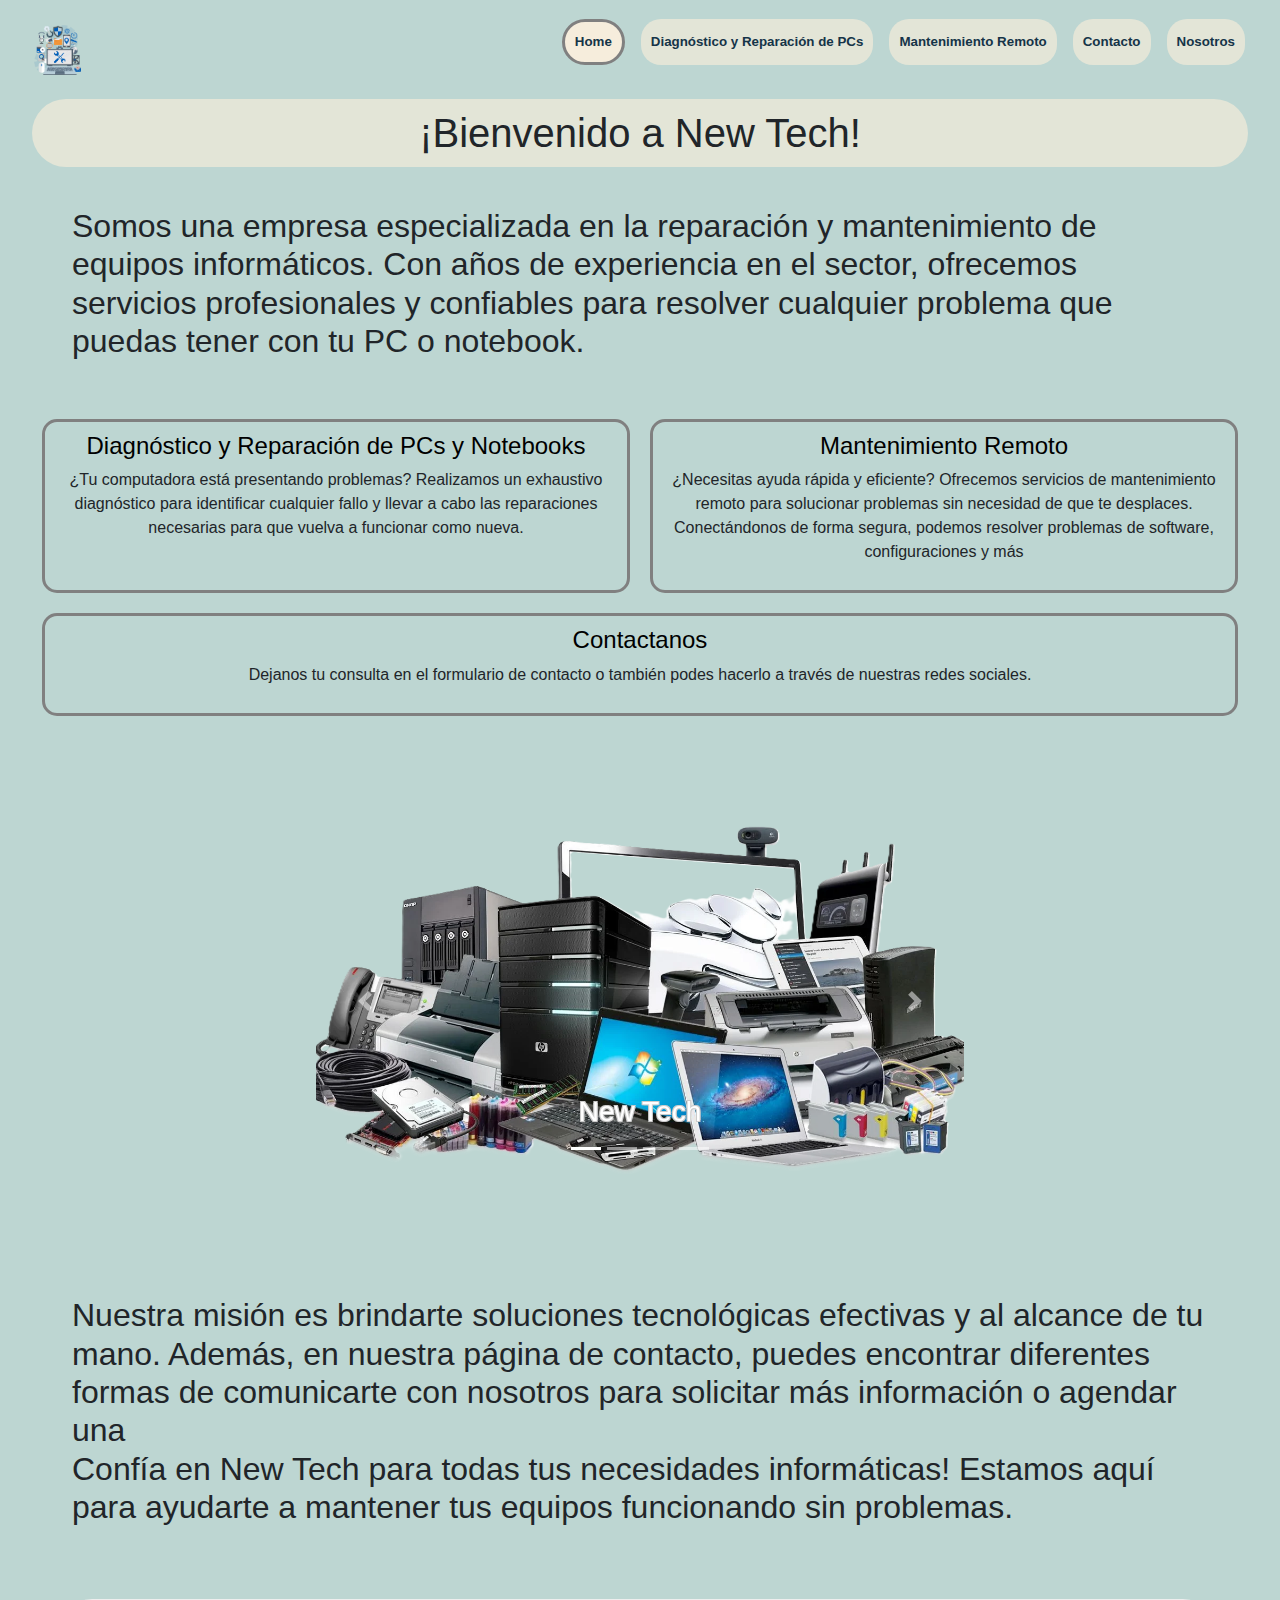
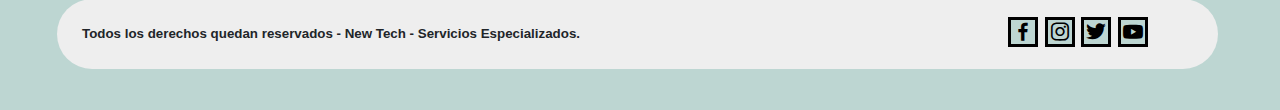
==== index.html @ 6cedea9d "Se agrega la pagina Nosotros para aplicar json" ====
<!DOCTYPE html>
<html lang="en">
<head>
    <meta charset="UTF-8">
    <meta name="viewport" content="width=device-width, initial-scale=1.0">
    <title>New Tech</title>
    <!-- AGREGO LOS ESTILOS DE ICONOS -->
    <link href='https://unpkg.com/boxicons@2.1.4/css/boxicons.min.css' rel='stylesheet'>
    <!-- AGREGO LOS ESTILOS DE BOOTSTRAP  -->
    <link rel="stylesheet" href="https://maxcdn.bootstrapcdn.com/bootstrap/4.5.2/css/bootstrap.min.css">
    <script src="https://ajax.googleapis.com/ajax/libs/jquery/3.5.1/jquery.min.js"></script>
    <script src="https://cdnjs.cloudflare.com/ajax/libs/popper.js/1.16.0/umd/popper.min.js"></script>
    <script src="https://maxcdn.bootstrapcdn.com/bootstrap/4.5.2/js/bootstrap.min.js"></script>
    <!-- AGREGO LOS ESTILOS DEL EQUIPO -->
    <link rel="stylesheet" href="./css/estilos.css">
    <link rel="stylesheet" href="./css/estilos_footer.css">
    <link rel="stylesheet" href="./css/estilos_nav.css">
</head>
<body>
    
    <header id="Inicio">
        <nav>
            <a href="./index.html" id="logo_link"><div id="logo_contenedor"></div></a>
            <ul>
                <li><a class="nav_actual">Home</a></li>
                <li><a class="nav" href="./pages/diagnostico.html">Diagnóstico y Reparación de PCs</a></li>
                <li><a class="nav" href="./pages/mantenimiento.html">Mantenimiento Remoto</a></li>
                <!-- <li><a class="nav" href="./pages/tecnico_domicilio.html">Técnico a Domicilio</a></li>
                <li><a class="nav" href="./pages/venta_accesorios.html">Venta de Accesorios</a></li> -->
                <li><a class="nav" href="./pages/contacto.html">Contacto</a></li>
                <li><a class="nav" href="./pages/nosotros.html">Nosotros</a></li>
            </ul>
        </nav>

        <h1>¡Bienvenido a New Tech!</h1>
    </header>
    
    <main>
        <article class="sumario">
            <h2>
                Somos una empresa especializada en la reparación y mantenimiento de equipos informáticos. Con años de experiencia en el sector, ofrecemos servicios profesionales y confiables para resolver cualquier problema que puedas tener con tu PC o notebook.
            </h2>
        </article>
        <!-- SECIONES - POR AHORA SOLO ESAS 3, PERO SE VAN A AGREGAR 2 MAS -->
        <div class="contenedor">
            <article>                
                <a href="./pages/diagnostico.html" class="enlace-sin-hipervinculo"><h4>Diagnóstico y Reparación de PCs y Notebooks</h4></a>
                <p>¿Tu computadora está presentando problemas? Realizamos un exhaustivo diagnóstico para identificar cualquier fallo y llevar a cabo las reparaciones necesarias para que vuelva a funcionar como nueva.</p>
            </article>
            <article>
                <a href="./pages/mantenimiento.html" class="enlace-sin-hipervinculo"><h4>Mantenimiento Remoto</h4></a>
                <p>¿Necesitas ayuda rápida y eficiente? Ofrecemos servicios de mantenimiento remoto para solucionar problemas sin necesidad de que te desplaces. Conectándonos de forma segura, podemos resolver problemas de software, configuraciones y más</p>
            </article>
            <!-- <article>
                <a href="./pages/tecnico_domicilio.html" class="enlace-sin-hipervinculo"><h4>Técnico a Domicilio</h4></a>
                <p>Texto para Técnico a Domicilio.</p>
            </article>
            <article>
                <a href="./pages/venta_accesorios.html" class="enlace-sin-hipervinculo"><h4>Venta de Accesorios</h4></a>
                <p>Texto para Venta de Accesorios.</p>
            </article> -->
            <article>
                <a href="./pages/contacto.html" class="enlace-sin-hipervinculo"><h4>Contactanos</h4></a>
                <p>Dejanos tu consulta en el formulario de contacto o también podes hacerlo a través de nuestras redes sociales.</p>
            </article>
        </div>

        <!-- CARRUSEL -->
        <div class="carrusel-container">
            <div id="carrusel-home" class="carousel slide" data-ride="carousel" data-interval="2500">
                <ul class="carousel-indicators">
                    <li data-target="#carrusel-home" data-slide-to="0" class="active"></li>
                    <li data-target="#carrusel-home" data-slide-to="1"></li>
                    <li data-target="#carrusel-home" data-slide-to="2"></li>
                    <li data-target="#carrusel-home" data-slide-to="3"></li>
                </ul>
                <div class="carousel-inner">
                    <div class="carousel-item active">
                        <img src="./img/Todos_componentes.png" alt="Home">
                        <div class="carousel-caption">
                            <a href="index.html" class="enlace-sin-hipervinculo">
                                <h3>New Tech</h3>
                            </a>
                            <!-- <p>Más de 10 años de experiencia en el sector.</p> -->
                        </div>
                    </div>
                    <div class="carousel-item">
                        <img src="./img/reparacion_pc.jpg" alt="Diag_y_reparacion">
                        <div class="carousel-caption">
                            <a href="./pages/diagnostico.html" class="enlace-sin-hipervinculo">
                                <h3>Diagnóstico y Reparación de PCs y Notebooks</h3>
                            </a>
                            <!-- <p>Reparación y mantenimiento de equipos informáticos</p> -->
                        </div>
                    </div>
                    <div class="carousel-item">
                        <img src="./img/soporte_remoto.jpg" alt="Mant_remoto">
                        <div class="carousel-caption">
                            <a href="./pages/mantenimiento.html" class="enlace-sin-hipervinculo">
                                <h3>Mantenimiento Remoto</h3>
                            </a>
                            <!-- <p>Solucionamos problemas sin necesidad de que te desplaces</p> -->
                        </div>
                    </div>
                    <div class="carousel-item">
                        <img src="./img/contacto.jpg" alt="Contactanos"> 
                        <!-- width="1100" height="500" -->
                        <div class="carousel-caption">
                            <a href="./pages/contacto.html" class="enlace-sin-hipervinculo">
                                <h3>Contactanos</h3>
                            </a>
                            <!-- <p>Estmoas disponibles de 9 a 20hs.</p> -->
                        </div>
                    </div>
                </div>
                <a class="carousel-control-prev" href="#carrusel-home" data-slide="prev">
                    <span class="carousel-control-prev-icon"></span>
                </a>
                <a class="carousel-control-next" href="#carrusel-home" data-slide="next">
                    <span class="carousel-control-next-icon"></span>
                </a>
            </div>
        </div>
        <!-- NUESTRA MISION -->
        <article class="sumario">
            <h2>
                Nuestra misión es brindarte soluciones tecnológicas efectivas y al alcance de tu mano. Además, en nuestra página de contacto, puedes encontrar diferentes formas de comunicarte con nosotros para solicitar más información o agendar una 
                <br>
                Confía en New Tech para todas tus necesidades informáticas! Estamos aquí para ayudarte a mantener tus equipos funcionando sin problemas.
            </h2>
        </article>

    </main>
    
    <footer>
        <p>Todos los derechos quedan reservados - New Tech - Servicios Especializados.</p>
        <div class="redes">
            <a href="https://www.facebook.com" target="_blank"><i class='bx bxl-facebook'></i></a>
            <a href="https://www.instagram.com" target="_blank"><i class='bx bxl-instagram'></i></a>
            <a href="https://www.twitter.com" target="_blank"><i class='bx bxl-twitter'></i></a>
            <a href="https://www.youtube.com" target="_blank"><i class='bx bxl-youtube'></i></a>    
        </div>
    </footer>
</body>
</html>
---- css/estilos.css ----
* {
    margin: 0;
    padding: 0;
}

html {
    scroll-behavior: smooth;
}

body, header, main {
    background-color: #bdd6d2;
    margin: 1rem;
    min-width: 800px;
    /* border: 3px green solid; */
}

#logo_contenedor {
    width: 50px; /* Tamaño deseado para el logo */
    height: 50px; /* Tamaño deseado para el logo */
    background-image: url("../img/Logo_new_tech.png");
    background-size: contain;
    background-repeat: no-repeat;
    background-position: center;
    
}

#logo_link {
    display: block;
    text-decoration: none;
    background-color: transparent;
}

header h1 {
    background-color: #e3e5d7;
    font-family: Verdana, Geneva, Tahoma, sans-serif;
    margin-top: 15px;
    padding: 10px;
    border-radius: 35px;
    border: 2px;
    text-align: center;
}

a {
    background-color: rgb(127, 168, 255); 
    font-weight: bold;
    font-size: 12pt;
}

p {
    font-size: 12pt;
    font-family: Verdana, Geneva, Tahoma, sans-serif;
    background-size: cover;
}

li {
    font-size: 12pt;
    font-family: Verdana, Geneva, Tahoma, sans-serif;
}
   
/************************************************************************************************/
.contenedor_responsive {
    width: 90%;
    margin: 0 auto;
}

/* Media query para dispositivos de tamaño medio (Tablets) */
@media only screen and (max-width: 768px) {
    .contenedor_responsive {
        width: 80%;
    }
    
    #logo_marco {
        width: 10%;
    }

    nav ul {
        display: flex;
        flex-direction: column;
        align-items: center;
    }

    nav ul li {
        margin-bottom: 10px;
    }
}

/* Media query para dispositivos pequeños (Celulares) */
@media only screen and (max-width: 480px) {
    .contenedor_responsive {
        width: 100%;
    }
    /* Otros estilos específicos para celulares si es necesario */
}

/************************************************************************************************/
.sumario {
    flex-grow: 1;
    flex-basis: 100%; 
    padding: 20px;
    margin: 20px;
}

.contenedor {
    display: flex;
    flex-wrap: wrap;
    justify-content: center;
}

.contenedor article {
    flex: 1 1 calc(50% - 20px); /* Distribuye los artículos en 2 columnas y ajusta el ancho */
    margin: 10px;
    padding: 10px;
    border: solid grey;
    border-radius: 15px;
    text-align: center;
}

.contenedor article:hover {
    opacity: 1;
    background-color: #8ec6c9;
}

.enlace-sin-hipervinculo {
    text-decoration: none; /* Elimina la decoración de enlace */
    color: #000; /* Color del texto */
    cursor: default; /* Cambia el cursor a predeterminado para indicar que no es un enlace */
}

/************************************************************************************************/
.carrusel-container {
    display: flex;
    justify-content: center;
    align-items: center;
    height: 50vh; /* O ajusta la altura según sea necesario */
    margin-top: 50px;
    margin-bottom: 50px;
}
#carrusel_home {
    height: 300px;
    margin-bottom: 20px;
    background-color: #f0f0f0;
}

.carousel-caption h3 {
    color: white; /* Cambia el color del texto del título */
    font: bold;
    text-shadow: -1px -1px 0 #ccc, 1px -1px 0 #ccc, -1px 1px 0 #ccc, 1px 1px 0 #ccc; /* Borde de letra gris */
}

.carousel-caption p {
    color: #fff; /* Cambia el color del texto del párrafo */
}

.carousel-item {
    width: 100%; /* Ancho del contenedor al 100% */
    max-height: 500px; /* Altura máxima del contenedor */
    overflow: hidden; /* Oculta el contenido que excede la altura máxima */
}

.carousel-item img {
    width: auto;
    height: 350px;
}

.carousel-control-prev, .carousel-control-next {
    background: transparent; /* Fondo transparente para las flechas */
    border: none; /* Borra el borde de las flechas */
}

.carousel-control-prev-icon, .carousel-control-next-icon {
    background-color: transparent; /* Color de fondo transparente para las flechas */
    color: #000; /* Color de las flechas (negro en este caso) */
    border: none; /* Borra el borde de las flechas */
}

.carousel-control-prev:hover, .carousel-control-next:hover {
    background: rgba(255, 255, 255, 0.5); /* Fondo semi-transparente al pasar el cursor */
}
/************************************************************************************************/
---- css/estilos_footer.css ----
footer {
    background-color: #bdd6d2;
    margin: 1rem;
    min-width: 1000px;
    font-size: 12pt;
    font-family: Verdana, Geneva, Tahoma, sans-serif;
    font-weight: bold;
    position: relative; /* Establece posición relativa para que los iconos mantengan su posición */
    min-height: 10vh;
    display: flex;
    justify-content: space-between;
    align-items: center;
    padding: 25px;
}

footer p {
    padding: 25px;
    margin: 0; /* Elimina el margen del párrafo para centrarlo correctamente */
    background: #eee;
    border-radius: 35px;
    margin-right: 5px; /* Margen a la derecha para separar los iconos */
    flex-grow: 1; /* El párrafo ocupa el espacio disponible */

    font-size: 10pt; 
}

footer .redes {
    position: absolute;
    top: 50%;
    right: 100px; /* Ajusta la posición de los iconos a la derecha */
    transform: translateY(-50%);

    font-size: 1.5rem; 
}

footer .redes i {
    color: black;
    transition: 1s;
    width: 30px;
    background-color: #bdd6d2;
    border: solid;
    font-size: x-large;
}

footer .redes i:hover {
    /*color: rgb(165, 241, 121);*/
    color: #ff0000;
}
---- css/estilos_nav.css ----
header nav {
    display: flex;
    justify-content: space-between;
    align-items: center;
}

header nav ul {
    display: flex;
    list-style: none;
}

header nav ul li {
    margin-left: 10px;
    /* display: inline; */
    display: inline-flex;
}


.nav_actual {
    font-size: 10pt;
    font-family: Verdana, Geneva, Tahoma, sans-serif;
    background-color: #f6eddc;
    color: #153448;
    text-decoration: none;
    padding: 10px;
    border-radius: 25px;
    margin: 3px;
    border-color: gray;
    border-style: solid;
    pointer-events: none; /* Deshabilita los eventos del mouse en el elemento */
    display: flex;
    align-items: center;
}

.nav {
    font-size: 10pt;
    font-family: Verdana, Geneva, Tahoma, sans-serif;
    background-color: #e3e5d7;
    color: #153448;
    text-decoration: none;
    padding: 10px;
    border-radius: 20px;
    margin: 3px;
    z-index: 999;
    /* box-shadow: 0 5px 5px #586875; */
    display: flex;
    align-items: center;
}

.nav:hover {
    opacity: 1;
    background-color: #a5c8ca;
}
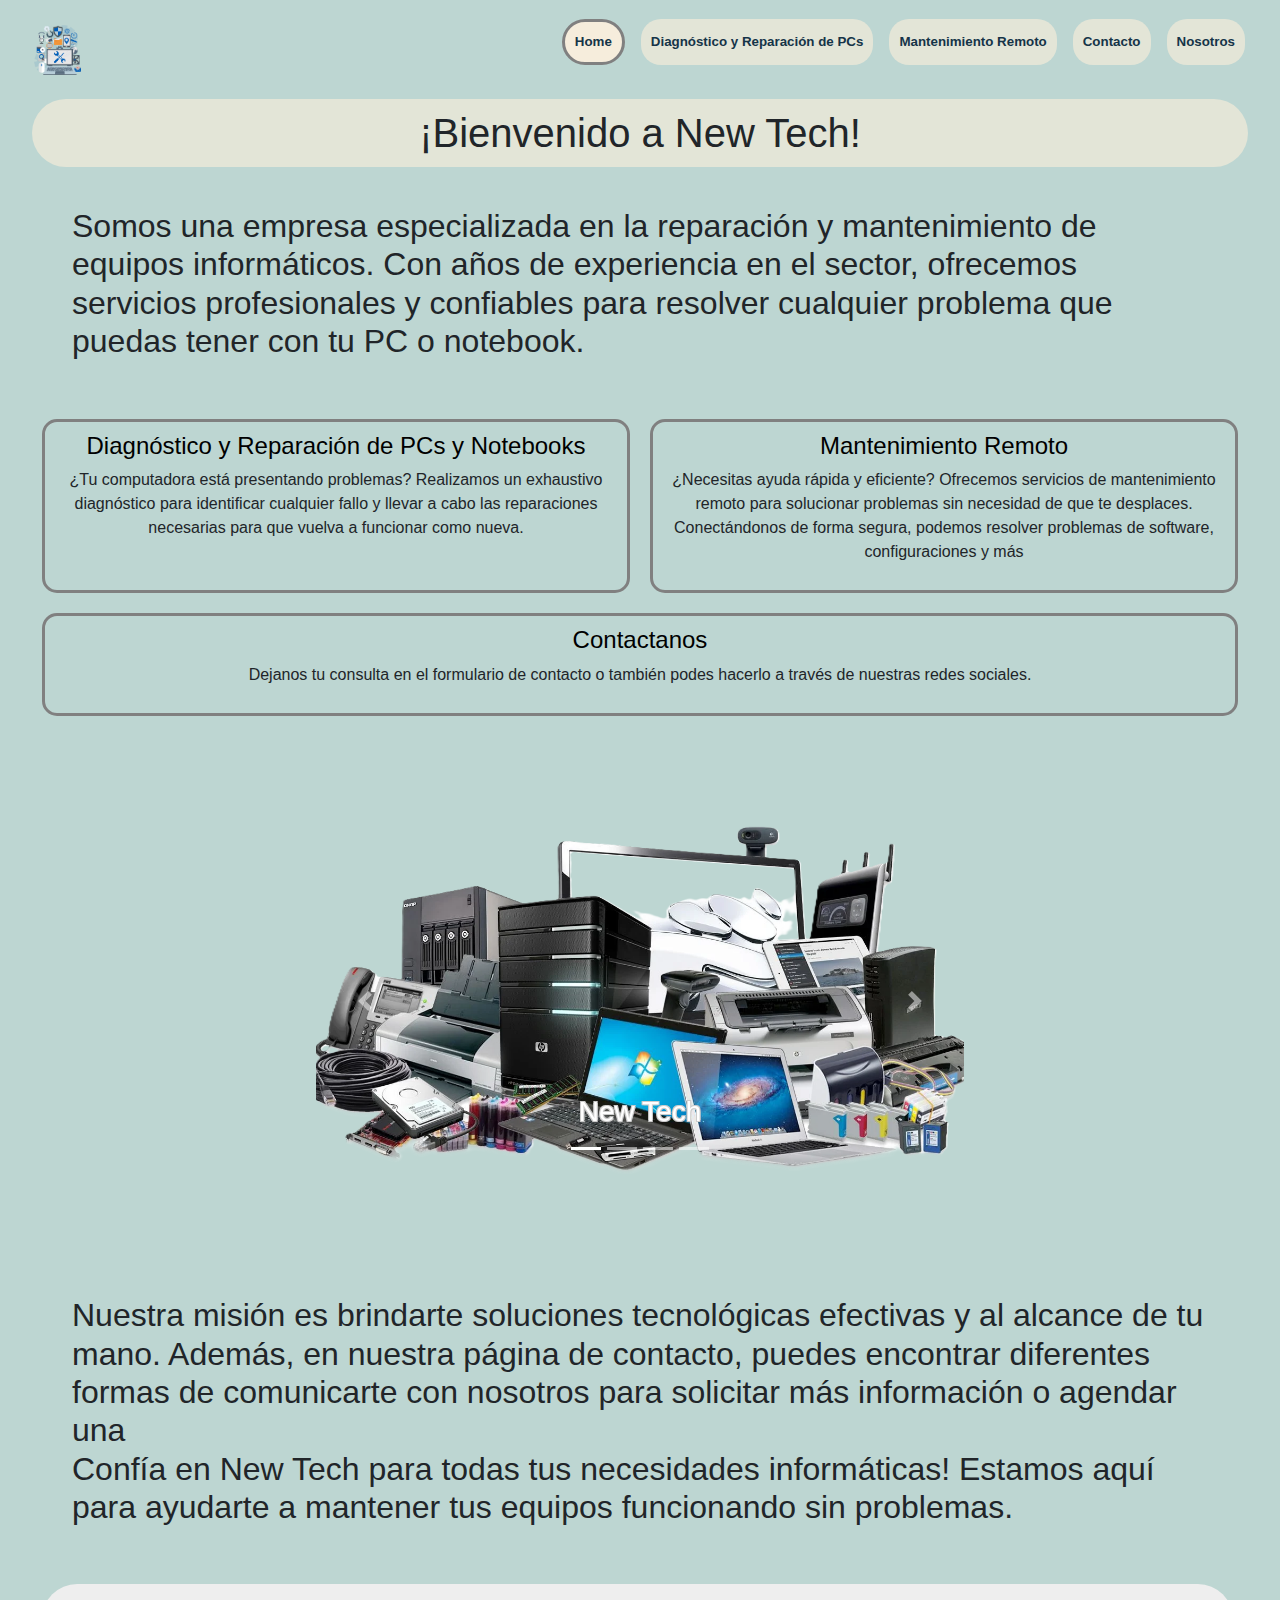
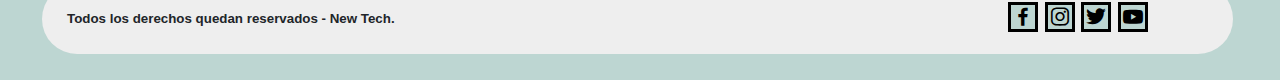
==== commit b7fcac45: "Cambios en la responsividad y en nosotros js para que agregue de a una prosona." ====
--- a/index.html
+++ b/index.html
@@ -12,9 +12,9 @@
     <script src="https://cdnjs.cloudflare.com/ajax/libs/popper.js/1.16.0/umd/popper.min.js"></script>
     <script src="https://maxcdn.bootstrapcdn.com/bootstrap/4.5.2/js/bootstrap.min.js"></script>
     <!-- AGREGO LOS ESTILOS DEL EQUIPO -->
-    <link rel="stylesheet" href="./css/estilos.css">
     <link rel="stylesheet" href="./css/estilos_footer.css">
     <link rel="stylesheet" href="./css/estilos_nav.css">
+    <link rel="stylesheet" href="./css/estilos.css">
 </head>
 <body>
     
@@ -133,7 +133,7 @@
     </main>
     
     <footer>
-        <p>Todos los derechos quedan reservados - New Tech - Servicios Especializados.</p>
+        <p>Todos los derechos quedan reservados - New Tech.</p>
         <div class="redes">
             <a href="https://www.facebook.com" target="_blank"><i class='bx bxl-facebook'></i></a>
             <a href="https://www.instagram.com" target="_blank"><i class='bx bxl-instagram'></i></a>
--- a/css/estilos_footer.css
+++ b/css/estilos_footer.css
@@ -1,7 +1,7 @@
 footer {
     background-color: #bdd6d2;
     margin: 1rem;
-    min-width: 1000px;
+    min-width: 800px;
     font-size: 12pt;
     font-family: Verdana, Geneva, Tahoma, sans-serif;
     font-weight: bold;
@@ -10,7 +10,7 @@
     display: flex;
     justify-content: space-between;
     align-items: center;
-    padding: 25px;
+    padding: 10px;
 }
 
 footer p {
@@ -46,3 +46,5 @@
     /*color: rgb(165, 241, 121);*/
     color: #ff0000;
 }
+
+
--- a/css/estilos.css
+++ b/css/estilos.css
@@ -58,15 +58,11 @@
 }
    
 /************************************************************************************************/
-.contenedor_responsive {
-    width: 90%;
-    margin: 0 auto;
-}
-
 /* Media query para dispositivos de tamaño medio (Tablets) */
 @media only screen and (max-width: 768px) {
     .contenedor_responsive {
         width: 80%;
+        margin: 0 auto; /* Centrar el contenido */
     }
     
     #logo_marco {
@@ -77,10 +73,12 @@
         display: flex;
         flex-direction: column;
         align-items: center;
+        padding: 0;
     }
 
     nav ul li {
         margin-bottom: 10px;
+        list-style: none;
     }
 }
 
@@ -88,8 +86,44 @@
 @media only screen and (max-width: 480px) {
     .contenedor_responsive {
         width: 100%;
-    }
-    /* Otros estilos específicos para celulares si es necesario */
+        margin: 0 auto;
+    }
+    
+    #logo_marco {
+        width: 50%;
+    }
+
+    nav ul {
+        display: flex;
+        flex-direction: column;
+        align-items: center;
+        padding: 0;
+    }
+
+    nav ul li {
+        margin-bottom: 10px;
+        list-style: none;
+    }
+}
+
+/* Otros estilos base */
+.contenedor_responsive {
+    width: 60%; /* Ancho base para pantallas grandes */
+    margin: 0 auto; /* Centrar el contenido */
+}
+
+#logo_marco {
+    width: 20%; /* Ancho base para pantallas grandes */
+}
+
+nav ul {
+    display: flex;
+    justify-content: space-around;
+    padding: 0;
+}
+
+nav ul li {
+    list-style: none;
 }
 
 /************************************************************************************************/
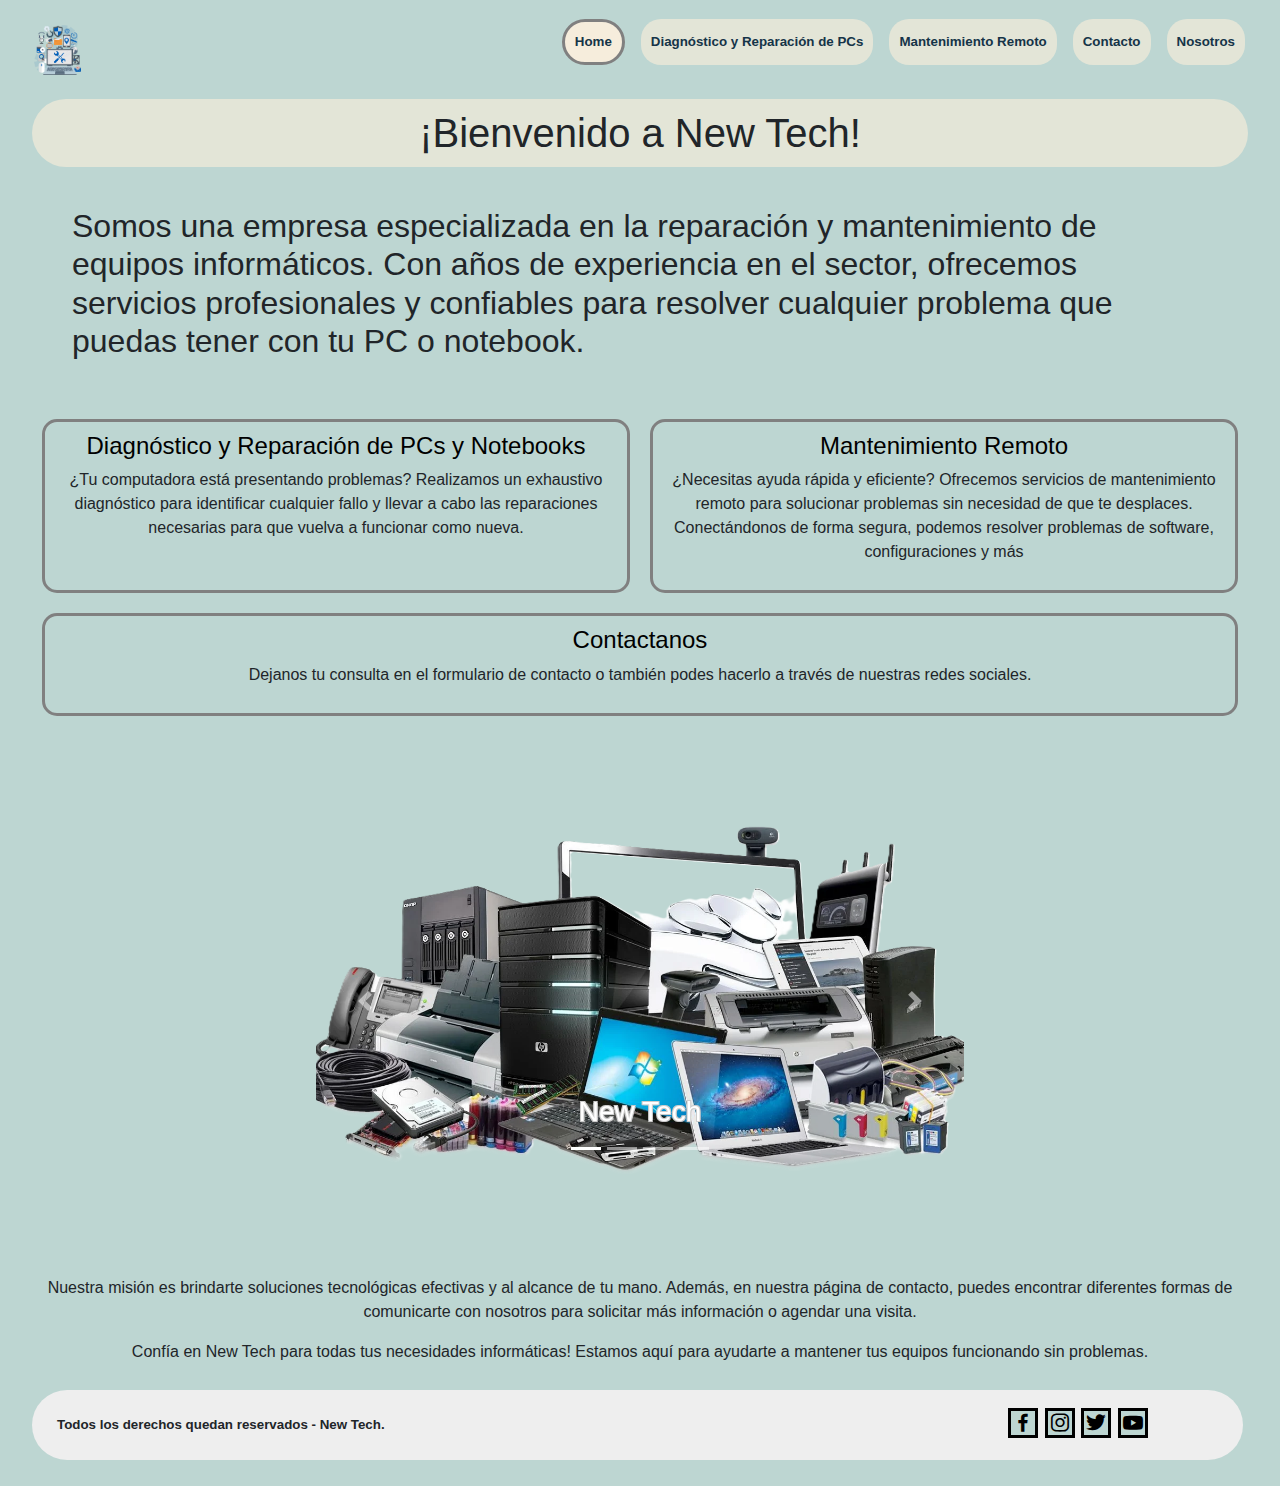
==== commit 389ab2b7: "Version Estable 2.0" ====
--- a/index.html
+++ b/index.html
@@ -122,14 +122,14 @@
             </div>
         </div>
         <!-- NUESTRA MISION -->
-        <article class="sumario">
-            <h2>
-                Nuestra misión es brindarte soluciones tecnológicas efectivas y al alcance de tu mano. Además, en nuestra página de contacto, puedes encontrar diferentes formas de comunicarte con nosotros para solicitar más información o agendar una 
-                <br>
-                Confía en New Tech para todas tus necesidades informáticas! Estamos aquí para ayudarte a mantener tus equipos funcionando sin problemas.
-            </h2>
-        </article>
-
+        <div>
+            <article>                
+                <p style="text-align: center;">Nuestra misión es brindarte soluciones tecnológicas efectivas y al alcance de tu mano. Además, en nuestra página de contacto, puedes encontrar diferentes formas de comunicarte con nosotros para solicitar más información o agendar una visita.</p>
+            </article>
+            <article>
+                <p style="text-align: center;">Confía en New Tech para todas tus necesidades informáticas! Estamos aquí para ayudarte a mantener tus equipos funcionando sin problemas.</p>
+            </article>
+        </div>
     </main>
     
     <footer>
--- a/css/estilos_footer.css
+++ b/css/estilos_footer.css
@@ -10,7 +10,7 @@
     display: flex;
     justify-content: space-between;
     align-items: center;
-    padding: 10px;
+    /* padding: 10px; */
 }
 
 footer p {
--- a/css/estilos.css
+++ b/css/estilos.css
@@ -60,11 +60,7 @@
 /************************************************************************************************/
 /* Media query para dispositivos de tamaño medio (Tablets) */
 @media only screen and (max-width: 768px) {
-    .contenedor_responsive {
-        width: 80%;
-        margin: 0 auto; /* Centrar el contenido */
-    }
-    
+   
     #logo_marco {
         width: 10%;
     }
@@ -84,11 +80,7 @@
 
 /* Media query para dispositivos pequeños (Celulares) */
 @media only screen and (max-width: 480px) {
-    .contenedor_responsive {
-        width: 100%;
-        margin: 0 auto;
-    }
-    
+   
     #logo_marco {
         width: 50%;
     }
@@ -106,11 +98,6 @@
     }
 }
 
-/* Otros estilos base */
-.contenedor_responsive {
-    width: 60%; /* Ancho base para pantallas grandes */
-    margin: 0 auto; /* Centrar el contenido */
-}
 
 #logo_marco {
     width: 20%; /* Ancho base para pantallas grandes */
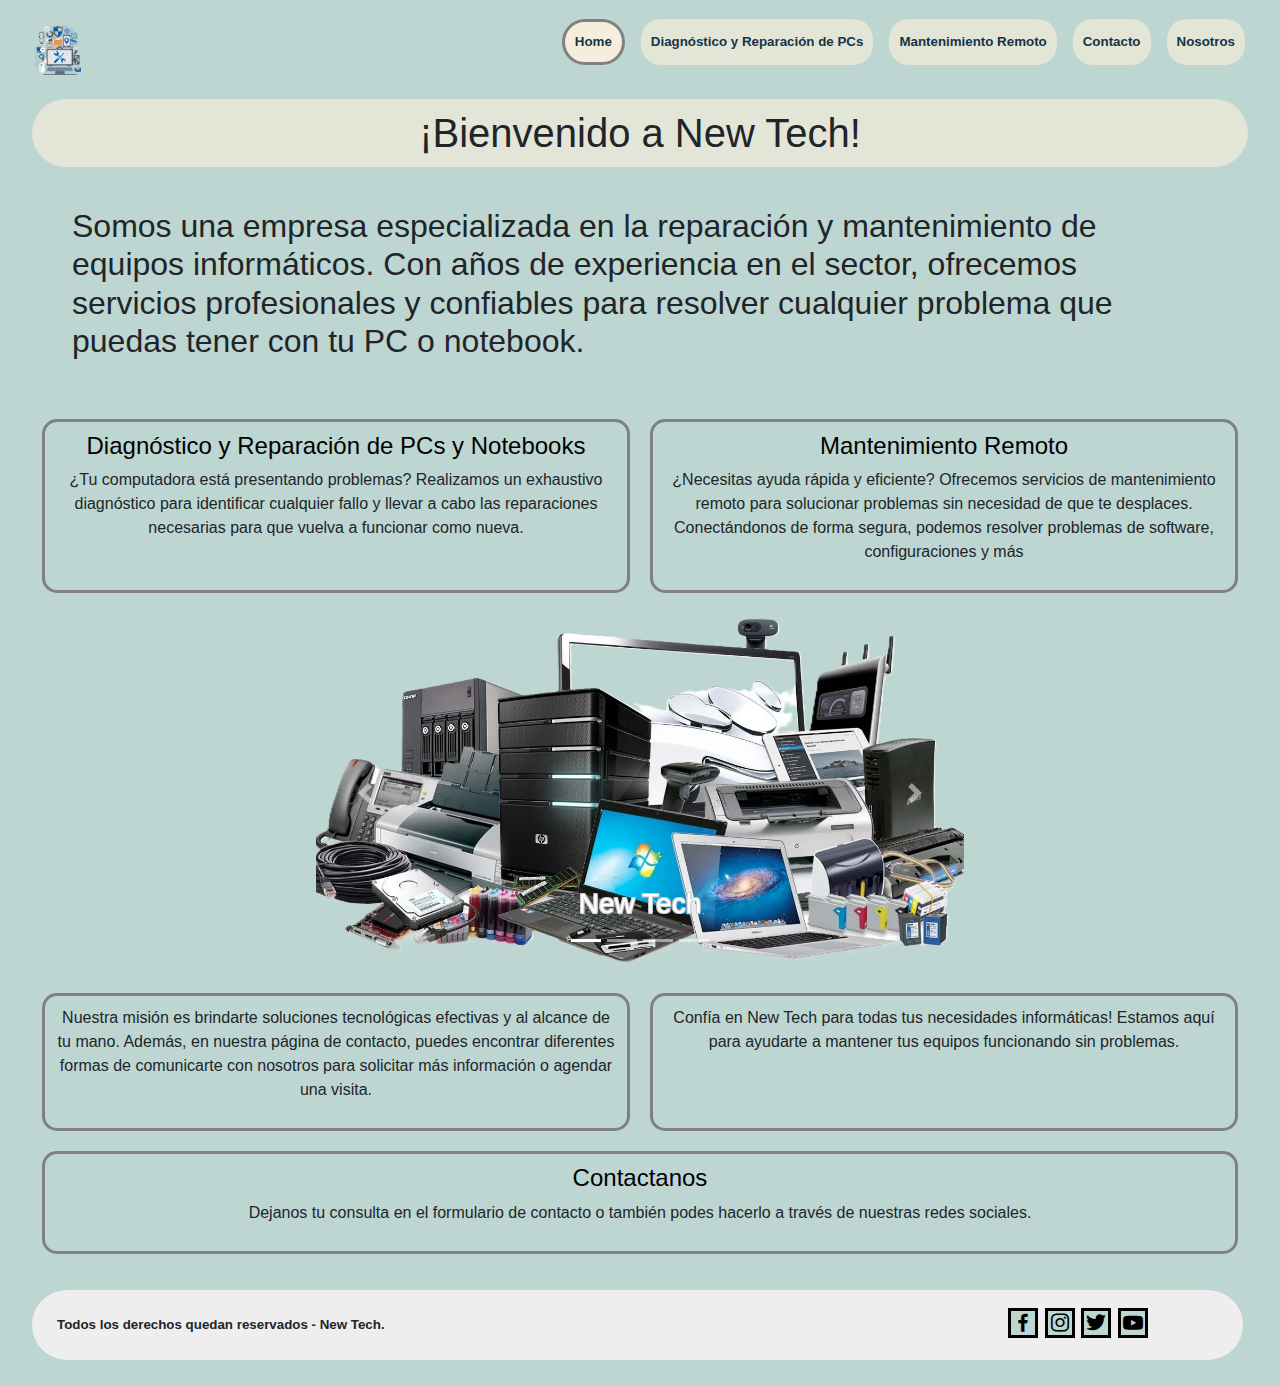
==== commit 2326eac1: "Se agrega el icono del sitio para que se vea en las solapas" ====
--- a/index.html
+++ b/index.html
@@ -3,6 +3,7 @@
 <head>
     <meta charset="UTF-8">
     <meta name="viewport" content="width=device-width, initial-scale=1.0">
+    <link rel="icon" href="./img/Logo_new_tech.png">
     <title>New Tech</title>
     <!-- AGREGO LOS ESTILOS DE ICONOS -->
     <link href='https://unpkg.com/boxicons@2.1.4/css/boxicons.min.css' rel='stylesheet'>
@@ -59,10 +60,6 @@
                 <a href="./pages/venta_accesorios.html" class="enlace-sin-hipervinculo"><h4>Venta de Accesorios</h4></a>
                 <p>Texto para Venta de Accesorios.</p>
             </article> -->
-            <article>
-                <a href="./pages/contacto.html" class="enlace-sin-hipervinculo"><h4>Contactanos</h4></a>
-                <p>Dejanos tu consulta en el formulario de contacto o también podes hacerlo a través de nuestras redes sociales.</p>
-            </article>
         </div>
 
         <!-- CARRUSEL -->
@@ -94,7 +91,7 @@
                         </div>
                     </div>
                     <div class="carousel-item">
-                        <img src="./img/soporte_remoto.jpg" alt="Mant_remoto">
+                        <img src="./img/soporte_remoto_2.jpg" alt="Mant_remoto">
                         <div class="carousel-caption">
                             <a href="./pages/mantenimiento.html" class="enlace-sin-hipervinculo">
                                 <h3>Mantenimiento Remoto</h3>
@@ -122,12 +119,16 @@
             </div>
         </div>
         <!-- NUESTRA MISION -->
-        <div>
-            <article>                
+        <div class="contenedor">
+            <article>
                 <p style="text-align: center;">Nuestra misión es brindarte soluciones tecnológicas efectivas y al alcance de tu mano. Además, en nuestra página de contacto, puedes encontrar diferentes formas de comunicarte con nosotros para solicitar más información o agendar una visita.</p>
             </article>
             <article>
                 <p style="text-align: center;">Confía en New Tech para todas tus necesidades informáticas! Estamos aquí para ayudarte a mantener tus equipos funcionando sin problemas.</p>
+            </article>
+            <article>
+                <a href="./pages/contacto.html" class="enlace-sin-hipervinculo"><h4>Contactanos</h4></a>
+                <p>Dejanos tu consulta en el formulario de contacto o también podes hacerlo a través de nuestras redes sociales.</p>
             </article>
         </div>
     </main>
--- a/css/estilos.css
+++ b/css/estilos.css
@@ -152,13 +152,13 @@
     display: flex;
     justify-content: center;
     align-items: center;
-    height: 50vh; /* O ajusta la altura según sea necesario */
-    margin-top: 50px;
-    margin-bottom: 50px;
+    height: 40vh; /* O ajusta la altura según sea necesario */
+    margin-top: 10px;
+    margin-bottom: 10px;
 }
 #carrusel_home {
-    height: 300px;
-    margin-bottom: 20px;
+    height: 250px;
+    margin-bottom: 10px;
     background-color: #f0f0f0;
 }
 
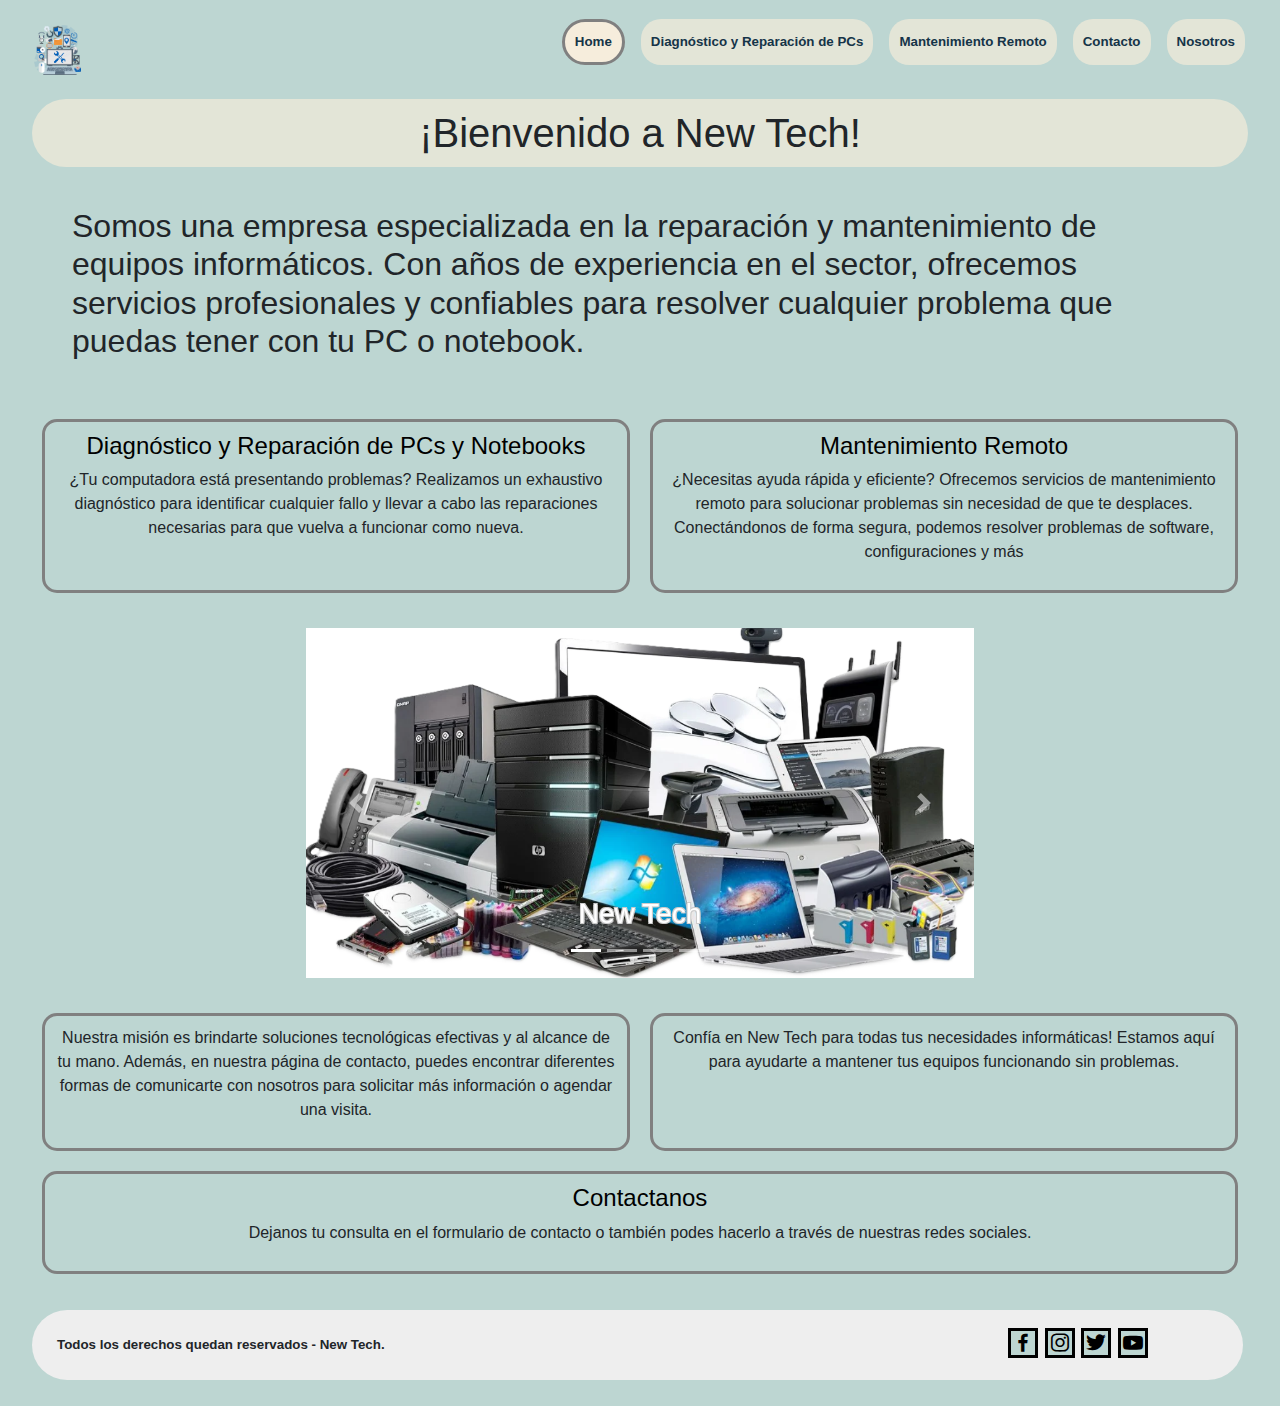
==== commit 4009a61e: "Version Estable 3" ====
--- a/index.html
+++ b/index.html
@@ -101,7 +101,6 @@
                     </div>
                     <div class="carousel-item">
                         <img src="./img/contacto.jpg" alt="Contactanos"> 
-                        <!-- width="1100" height="500" -->
                         <div class="carousel-caption">
                             <a href="./pages/contacto.html" class="enlace-sin-hipervinculo">
                                 <h3>Contactanos</h3>
--- a/css/estilos.css
+++ b/css/estilos.css
@@ -76,6 +76,11 @@
         margin-bottom: 10px;
         list-style: none;
     }
+
+    .contenedor article {
+        flex: 1 1 100%; /* Asegura que los artículos ocupen todo el ancho */
+        margin: 5px 0; /* Reduce el margen para artículos en pantallas pequeñas */
+    }
 }
 
 /* Media query para dispositivos pequeños (Celulares) */
@@ -95,6 +100,11 @@
     nav ul li {
         margin-bottom: 10px;
         list-style: none;
+    }
+
+    .contenedor article {
+        flex: 1 1 100%; /* Asegura que los artículos ocupen todo el ancho */
+        margin: 5px 0; /* Reduce el margen para artículos en pantallas pequeñas */
     }
 }
 
@@ -152,12 +162,13 @@
     display: flex;
     justify-content: center;
     align-items: center;
-    height: 40vh; /* O ajusta la altura según sea necesario */
-    margin-top: 10px;
-    margin-bottom: 10px;
+    margin-top: 25px;
+    margin-bottom: 25px;
+    width: 100%; /* Asegura que el contenedor ocupe todo el ancho disponible */
 }
 #carrusel_home {
-    height: 250px;
+    width: 100%; /* Asegura que el carrusel ocupe todo el ancho disponible */
+    /* height: 250px; */
     margin-bottom: 10px;
     background-color: #f0f0f0;
 }
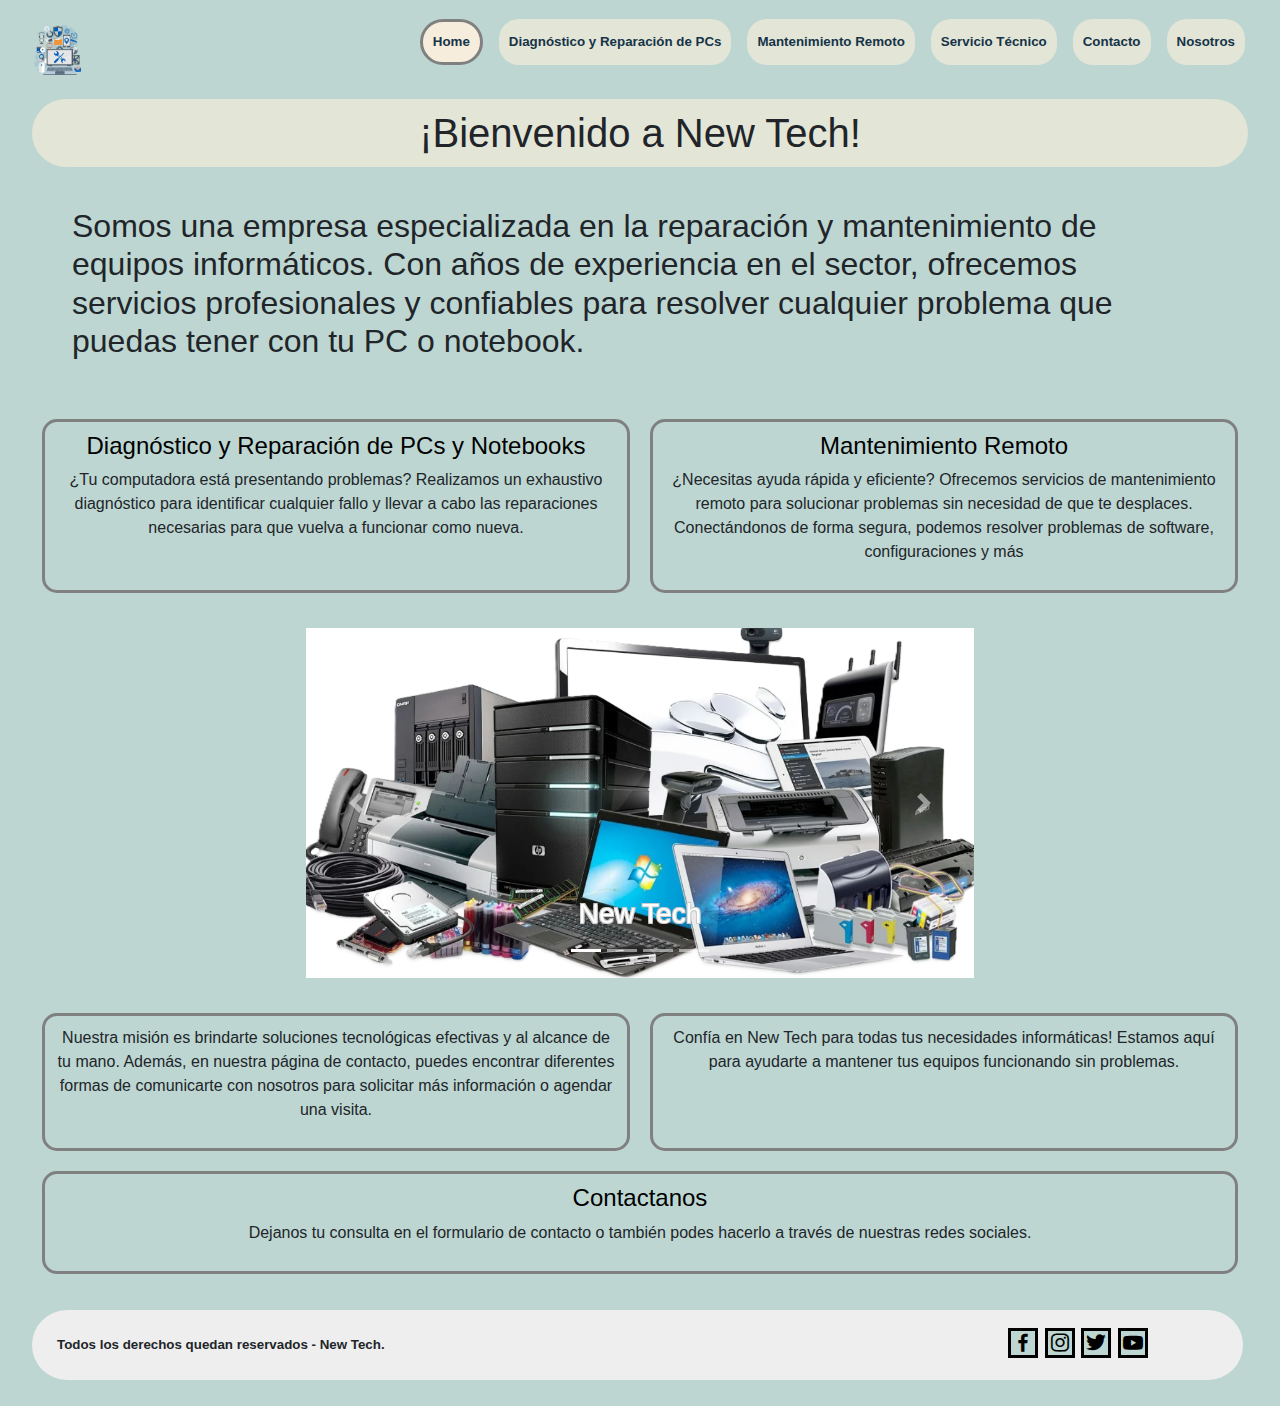
==== commit bd015824: "Se habilita la pagina SOPORTE TECNICO con los formularios (Remoto y Domicilio). Se ajustan las pagin" ====
--- a/index.html
+++ b/index.html
@@ -16,6 +16,7 @@
     <link rel="stylesheet" href="./css/estilos_footer.css">
     <link rel="stylesheet" href="./css/estilos_nav.css">
     <link rel="stylesheet" href="./css/estilos.css">
+    
 </head>
 <body>
     
@@ -26,8 +27,8 @@
                 <li><a class="nav_actual">Home</a></li>
                 <li><a class="nav" href="./pages/diagnostico.html">Diagnóstico y Reparación de PCs</a></li>
                 <li><a class="nav" href="./pages/mantenimiento.html">Mantenimiento Remoto</a></li>
-                <!-- <li><a class="nav" href="./pages/tecnico_domicilio.html">Técnico a Domicilio</a></li>
-                <li><a class="nav" href="./pages/venta_accesorios.html">Venta de Accesorios</a></li> -->
+                <li><a class="nav" href="./pages/tecnico_domicilio.html">Servicio Técnico</a></li>
+                <!-- <li><a class="nav" href="./pages/venta_accesorios.html">Venta de Accesorios</a></li> -->
                 <li><a class="nav" href="./pages/contacto.html">Contacto</a></li>
                 <li><a class="nav" href="./pages/nosotros.html">Nosotros</a></li>
             </ul>
